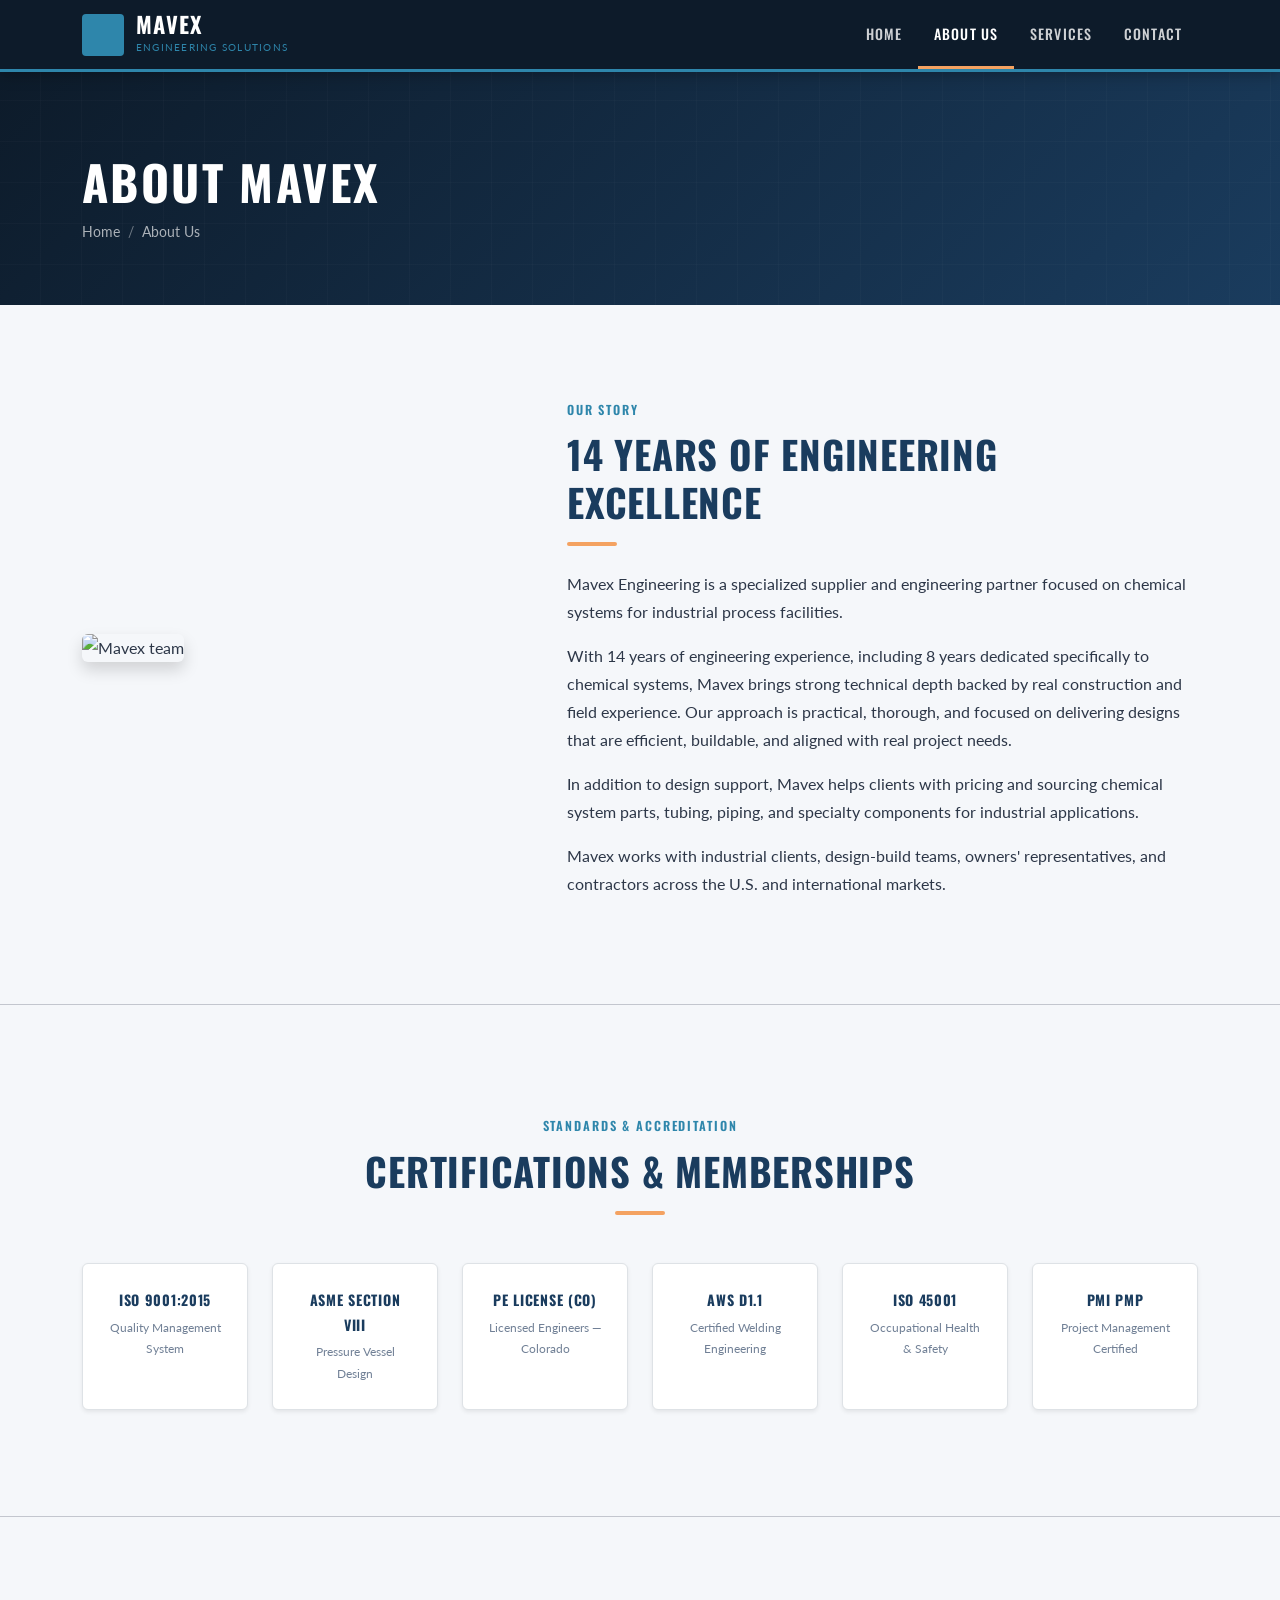
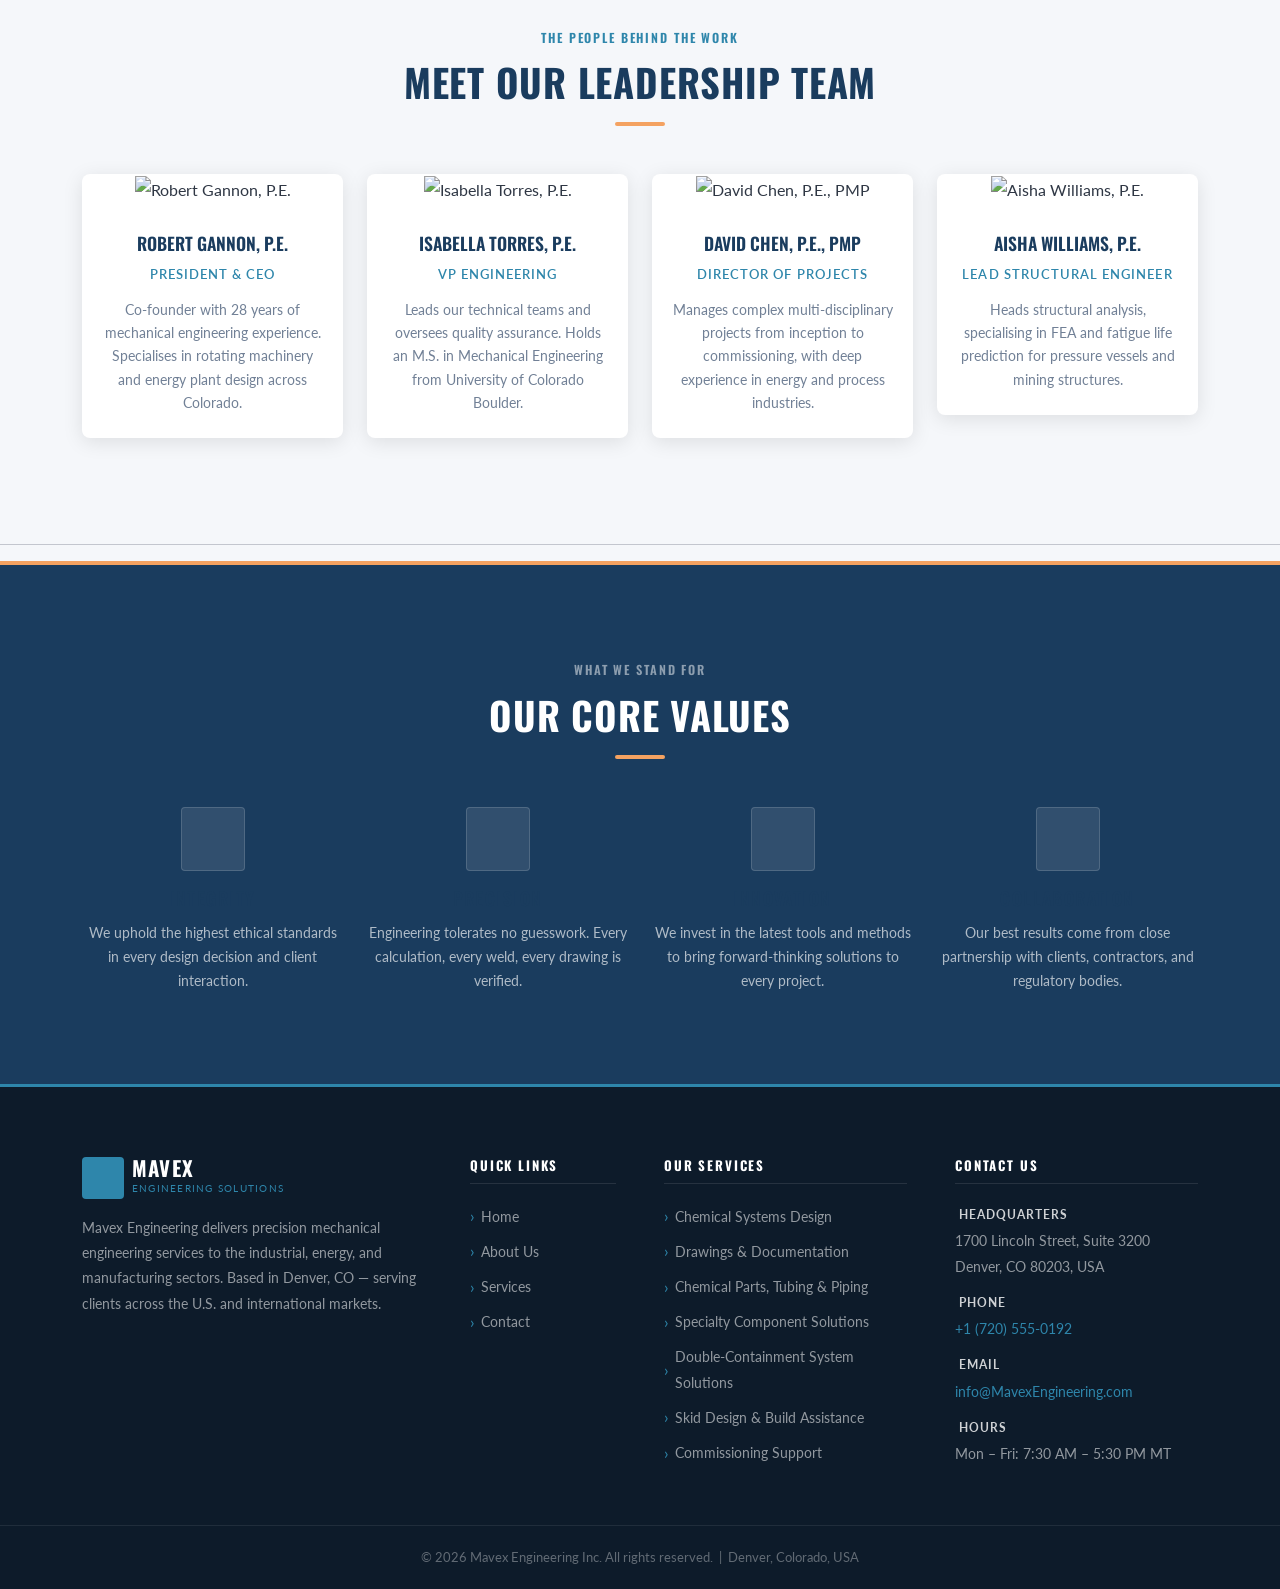
==== about/index.html @ d852a7dc "alainaoun" ====
<!DOCTYPE html>
<html lang="en">
<head>
    <meta charset="UTF-8">
    <meta name="viewport" content="width=device-width, initial-scale=1.0">
    <meta name="description" content="Mavex Engineering — Precision Mechanical Engineering Solutions for industrial, energy, and manufacturing sectors. Based in Denver, CO.">
    <title>About Us | Mavex Engineering</title>

    <!-- Bootstrap 5 CSS -->
    <link href="https://cdnjs.cloudflare.com/ajax/libs/bootstrap/5.3.8/css/bootstrap.min.css" rel="stylesheet">

    <!-- Bootstrap Icons -->
    <link rel="stylesheet" href="https://cdnjs.cloudflare.com/ajax/libs/bootstrap-icons/1.13.1/font/bootstrap-icons.min.css">

    <!-- Custom Styles -->
    <link rel="stylesheet" href="../assets/css/style.css">
</head>
<body>

<nav class="navbar navbar-expand-lg">
    <div class="container">

        <a class="navbar-brand" href="../index.html">
            <div class="brand-logo">
                <i class="bi bi-gear-wide-connected"></i>
            </div>
            <div>
                <span class="brand-name">Mavex</span>
                <span class="brand-tagline">Engineering Solutions</span>
            </div>
        </a>

        <button class="navbar-toggler" type="button"
                data-bs-toggle="collapse" data-bs-target="#mainNav"
                aria-controls="mainNav" aria-expanded="false" aria-label="Toggle navigation">
            <span class="navbar-toggler-icon"></span>
        </button>

        <div class="collapse navbar-collapse" id="mainNav">
            <ul class="navbar-nav ms-auto">
                <li class="nav-item">
                    <a class="nav-link " href="../index.html">Home</a>
                </li>
                <li class="nav-item">
                    <a class="nav-link active" href="index.html">About Us</a>
                </li>
                <li class="nav-item">
                    <a class="nav-link " href="../services/index.html">Services</a>
                </li>
                <!-- <li class="nav-item">
                    <a class="nav-link " href="../projects/">Projects</a>
                </li> -->
                <!-- <li class="nav-item">
                    <a class="nav-link " href="../careers/">Careers</a>
                </li> -->
                <li class="nav-item">
                    <a class="nav-link " href="../contact/index.html">Contact</a>
                </li>
            </ul>
        </div>

    </div>
</nav>

<div class="page-header">
    <div class="container">
        <h1>About Mavex</h1>
        <nav aria-label="breadcrumb" class="mt-2">
            <ol class="breadcrumb">
                <li class="breadcrumb-item"><a href="../index.html">Home</a></li>
                <li class="breadcrumb-item active">About Us</li>
            </ol>
        </nav>
    </div>
</div>

<!-- =============================================
     OUR STORY
     ============================================= -->
<section class="section-padding">
    <div class="container">
        <div class="row align-items-center g-5">
            <div class="col-lg-5">
                <img src="https://images.unsplash.com/photo-1541746972996-4e0b0f43e02a?w=600&q=70"
                     alt="Mavex team" class="img-fluid rounded shadow">
            </div>
            <div class="col-lg-7">
                <span class="section-label">Our Story</span>
                <h2 class="section-title">14 Years of Engineering Excellence</h2>
                <div class="divider"></div>
                <p>
                    Mavex Engineering is a specialized supplier and engineering partner focused on chemical systems for industrial process facilities.
                </p>
                <p>
                    With 14 years of engineering experience, including 8 years dedicated specifically to chemical systems, Mavex brings strong technical depth backed by real construction and field experience. Our approach is practical, thorough, and focused on delivering designs that are efficient, buildable, and aligned with real project needs.
                </p>
                <p>
                    In addition to design support, Mavex helps clients with pricing and sourcing chemical system parts, tubing, piping, and specialty components for industrial applications.
                </p>
                <p class="mb-0">
                    Mavex works with industrial clients, design-build teams, owners' representatives, and contractors across the U.S. and international markets.
                </p>
            </div>
        </div>
    </div>
</section>

<hr class="section-sep">

<!-- =============================================
     CERTIFICATIONS
     ============================================= -->
<section class="section-padding bg-light-custom">
    <div class="container">
        <div class="text-center mb-5">
            <span class="section-label">Standards &amp; Accreditation</span>
            <h2 class="section-title">Certifications &amp; Memberships</h2>
            <div class="divider center"></div>
        </div>
        <div class="row g-4 justify-content-center">
                        <div class="col-sm-6 col-md-4 col-lg-2">
                <div class="text-center p-4 bg-white rounded shadow-sm h-100 border">
                    <i class="bi bi-patch-check-fill fs-2 mb-3" style="color:var(--color-secondary)"></i>
                    <div style="font-family:var(--font-heading);font-size:0.88rem;font-weight:700;
                                text-transform:uppercase;letter-spacing:0.05em;color:var(--color-primary)">
                        ISO 9001:2015                    </div>
                    <div style="font-size:0.78rem;color:var(--color-text-light);margin-top:4px">Quality Management System</div>
                </div>
            </div>
                        <div class="col-sm-6 col-md-4 col-lg-2">
                <div class="text-center p-4 bg-white rounded shadow-sm h-100 border">
                    <i class="bi bi-shield-check fs-2 mb-3" style="color:var(--color-secondary)"></i>
                    <div style="font-family:var(--font-heading);font-size:0.88rem;font-weight:700;
                                text-transform:uppercase;letter-spacing:0.05em;color:var(--color-primary)">
                        ASME Section VIII                    </div>
                    <div style="font-size:0.78rem;color:var(--color-text-light);margin-top:4px">Pressure Vessel Design</div>
                </div>
            </div>
                        <div class="col-sm-6 col-md-4 col-lg-2">
                <div class="text-center p-4 bg-white rounded shadow-sm h-100 border">
                    <i class="bi bi-person-badge fs-2 mb-3" style="color:var(--color-secondary)"></i>
                    <div style="font-family:var(--font-heading);font-size:0.88rem;font-weight:700;
                                text-transform:uppercase;letter-spacing:0.05em;color:var(--color-primary)">
                        PE License (CO)                    </div>
                    <div style="font-size:0.78rem;color:var(--color-text-light);margin-top:4px">Licensed Engineers — Colorado</div>
                </div>
            </div>
                        <div class="col-sm-6 col-md-4 col-lg-2">
                <div class="text-center p-4 bg-white rounded shadow-sm h-100 border">
                    <i class="bi bi-fire fs-2 mb-3" style="color:var(--color-secondary)"></i>
                    <div style="font-family:var(--font-heading);font-size:0.88rem;font-weight:700;
                                text-transform:uppercase;letter-spacing:0.05em;color:var(--color-primary)">
                        AWS D1.1                    </div>
                    <div style="font-size:0.78rem;color:var(--color-text-light);margin-top:4px">Certified Welding Engineering</div>
                </div>
            </div>
                        <div class="col-sm-6 col-md-4 col-lg-2">
                <div class="text-center p-4 bg-white rounded shadow-sm h-100 border">
                    <i class="bi bi-heart-pulse fs-2 mb-3" style="color:var(--color-secondary)"></i>
                    <div style="font-family:var(--font-heading);font-size:0.88rem;font-weight:700;
                                text-transform:uppercase;letter-spacing:0.05em;color:var(--color-primary)">
                        ISO 45001                    </div>
                    <div style="font-size:0.78rem;color:var(--color-text-light);margin-top:4px">Occupational Health &amp; Safety</div>
                </div>
            </div>
                        <div class="col-sm-6 col-md-4 col-lg-2">
                <div class="text-center p-4 bg-white rounded shadow-sm h-100 border">
                    <i class="bi bi-kanban fs-2 mb-3" style="color:var(--color-secondary)"></i>
                    <div style="font-family:var(--font-heading);font-size:0.88rem;font-weight:700;
                                text-transform:uppercase;letter-spacing:0.05em;color:var(--color-primary)">
                        PMI PMP                    </div>
                    <div style="font-size:0.78rem;color:var(--color-text-light);margin-top:4px">Project Management Certified</div>
                </div>
            </div>
                    </div>
    </div>
</section>

<hr class="section-sep">

<!-- =============================================
     TEAM
     ============================================= -->
<section class="section-padding">
    <div class="container">
        <div class="text-center mb-5">
            <span class="section-label">The People Behind the Work</span>
            <h2 class="section-title">Meet Our Leadership Team</h2>
            <div class="divider center"></div>
        </div>
        <div class="row g-4">
                        <div class="col-sm-6 col-lg-3">
                <div class="team-card">
                    <img src="https://randomuser.me/api/portraits/men/32.jpg" alt="Robert Gannon, P.E." class="team-img">
                    <div class="team-body">
                        <div class="team-name">Robert Gannon, P.E.</div>
                        <div class="team-role">President &amp; CEO</div>
                        <p class="team-bio">Co-founder with 28 years of mechanical engineering experience. Specialises in rotating machinery and energy plant design across Colorado.</p>
                    </div>
                </div>
            </div>
                        <div class="col-sm-6 col-lg-3">
                <div class="team-card">
                    <img src="https://randomuser.me/api/portraits/women/45.jpg" alt="Isabella Torres, P.E." class="team-img">
                    <div class="team-body">
                        <div class="team-name">Isabella Torres, P.E.</div>
                        <div class="team-role">VP Engineering</div>
                        <p class="team-bio">Leads our technical teams and oversees quality assurance. Holds an M.S. in Mechanical Engineering from University of Colorado Boulder.</p>
                    </div>
                </div>
            </div>
                        <div class="col-sm-6 col-lg-3">
                <div class="team-card">
                    <img src="https://randomuser.me/api/portraits/men/54.jpg" alt="David Chen, P.E., PMP" class="team-img">
                    <div class="team-body">
                        <div class="team-name">David Chen, P.E., PMP</div>
                        <div class="team-role">Director of Projects</div>
                        <p class="team-bio">Manages complex multi-disciplinary projects from inception to commissioning, with deep experience in energy and process industries.</p>
                    </div>
                </div>
            </div>
                        <div class="col-sm-6 col-lg-3">
                <div class="team-card">
                    <img src="https://randomuser.me/api/portraits/women/62.jpg" alt="Aisha Williams, P.E." class="team-img">
                    <div class="team-body">
                        <div class="team-name">Aisha Williams, P.E.</div>
                        <div class="team-role">Lead Structural Engineer</div>
                        <p class="team-bio">Heads structural analysis, specialising in FEA and fatigue life prediction for pressure vessels and mining structures.</p>
                    </div>
                </div>
            </div>
                    </div>
    </div>
</section>

<hr class="section-sep">

<!-- =============================================
     VALUES
     ============================================= -->
<section class="section-padding" style="background:var(--color-primary);border-top:4px solid var(--color-accent)">
    <div class="container">
        <div class="text-center mb-5">
            <span class="section-label" style="color:rgba(255,255,255,0.5)">What We Stand For</span>
            <h2 class="section-title light">Our Core Values</h2>
            <div class="divider center"></div>
        </div>
        <div class="row g-4">
                        <div class="col-sm-6 col-lg-3 text-center" style="color:white">
                <div style="width:64px;height:64px;background:rgba(255,255,255,0.1);border-radius:var(--radius);
                            display:flex;align-items:center;justify-content:center;margin:0 auto 1rem;
                            border:1px solid rgba(255,255,255,0.15)">
                    <i class="bi bi-shield-check" style="font-size:1.6rem;color:var(--color-accent)"></i>
                </div>
                <h4 style="font-family:var(--font-heading);font-size:1.1rem;text-transform:uppercase;
                            letter-spacing:0.08em;margin-bottom:0.75rem">Integrity</h4>
                <p style="font-size:0.9rem;color:rgba(255,255,255,0.65);line-height:1.7;margin-bottom:0">We uphold the highest ethical standards in every design decision and client interaction.</p>
            </div>
                        <div class="col-sm-6 col-lg-3 text-center" style="color:white">
                <div style="width:64px;height:64px;background:rgba(255,255,255,0.1);border-radius:var(--radius);
                            display:flex;align-items:center;justify-content:center;margin:0 auto 1rem;
                            border:1px solid rgba(255,255,255,0.15)">
                    <i class="bi bi-rulers" style="font-size:1.6rem;color:var(--color-accent)"></i>
                </div>
                <h4 style="font-family:var(--font-heading);font-size:1.1rem;text-transform:uppercase;
                            letter-spacing:0.08em;margin-bottom:0.75rem">Precision</h4>
                <p style="font-size:0.9rem;color:rgba(255,255,255,0.65);line-height:1.7;margin-bottom:0">Engineering tolerates no guesswork. Every calculation, every weld, every drawing is verified.</p>
            </div>
                        <div class="col-sm-6 col-lg-3 text-center" style="color:white">
                <div style="width:64px;height:64px;background:rgba(255,255,255,0.1);border-radius:var(--radius);
                            display:flex;align-items:center;justify-content:center;margin:0 auto 1rem;
                            border:1px solid rgba(255,255,255,0.15)">
                    <i class="bi bi-lightbulb" style="font-size:1.6rem;color:var(--color-accent)"></i>
                </div>
                <h4 style="font-family:var(--font-heading);font-size:1.1rem;text-transform:uppercase;
                            letter-spacing:0.08em;margin-bottom:0.75rem">Innovation</h4>
                <p style="font-size:0.9rem;color:rgba(255,255,255,0.65);line-height:1.7;margin-bottom:0">We invest in the latest tools and methods to bring forward-thinking solutions to every project.</p>
            </div>
                        <div class="col-sm-6 col-lg-3 text-center" style="color:white">
                <div style="width:64px;height:64px;background:rgba(255,255,255,0.1);border-radius:var(--radius);
                            display:flex;align-items:center;justify-content:center;margin:0 auto 1rem;
                            border:1px solid rgba(255,255,255,0.15)">
                    <i class="bi bi-people-fill" style="font-size:1.6rem;color:var(--color-accent)"></i>
                </div>
                <h4 style="font-family:var(--font-heading);font-size:1.1rem;text-transform:uppercase;
                            letter-spacing:0.08em;margin-bottom:0.75rem">Collaboration</h4>
                <p style="font-size:0.9rem;color:rgba(255,255,255,0.65);line-height:1.7;margin-bottom:0">Our best results come from close partnership with clients, contractors, and regulatory bodies.</p>
            </div>
                    </div>
    </div>
</section>

<!-- =============================================
     CTA
     ============================================= -->
<!-- <section class="cta-section">
    <div class="container">
        <h2>Want to Join Our Team?</h2>
        <p>We're always looking for talented engineers to grow with us in Denver.</p>
        <a href="../careers/" class="btn-primary-custom" style="font-size:0.95rem;padding:16px 40px;">
            <i class="bi bi-briefcase-fill"></i> View Open Positions
        </a>
    </div>
</section> -->


<footer>
    <div class="container">
        <div class="row g-5">

            <!-- Brand -->
            <div class="col-lg-4">
                <div class="d-flex align-items-center gap-2 mb-2">
                    <div class="brand-logo"><i class="bi bi-gear-wide-connected"></i></div>
                    <div>
                        <div class="footer-brand-name">Mavex</div>
                        <div class="footer-tagline">Engineering Solutions</div>
                    </div>
                </div>
                <p class="footer-desc">
                    Mavex Engineering delivers precision mechanical engineering services
                    to the industrial, energy, and manufacturing sectors.
                    Based in Denver, CO — serving clients across the U.S. and international markets.
                </p>
                <div class="d-flex gap-3 mt-3">
                    <a href="index.html#" class="text-white-50" aria-label="LinkedIn"><i class="bi bi-linkedin fs-5"></i></a>
                    <a href="index.html#" class="text-white-50" aria-label="Twitter/X"><i class="bi bi-twitter-x fs-5"></i></a>
                    <a href="index.html#" class="text-white-50" aria-label="YouTube"><i class="bi bi-youtube fs-5"></i></a>
                </div>
            </div>

            <!-- Quick Links -->
            <div class="col-lg-2 col-sm-6">
                <h6 class="footer-heading">Quick Links</h6>
                <ul class="footer-links">
                    <li><a href="../index.html">Home</a></li>
                    <li><a href="index.html">About Us</a></li>
                    <li><a href="../services/index.html">Services</a></li>
                    <!-- <li><a href="../projects/">Projects</a></li> -->
                    <!-- <li><a href="../careers/">Careers</a></li> -->
                    <li><a href="../contact/index.html">Contact</a></li>
                </ul>
            </div>

            <!-- Services -->
            <div class="col-lg-3 col-sm-6">
                <h6 class="footer-heading">Our Services</h6>
                <ul class="footer-links">
                    <li><a href="../services/index.html#0">Chemical Systems Design</a></li>
                    <li><a href="../services/index.html#1">Drawings & Documentation</a></li>
                    <li><a href="../services/index.html#2">Chemical Parts, Tubing & Piping</a></li>
                    <li><a href="../services/index.html#3">Specialty Component Solutions</a></li>
                    <li><a href="../services/index.html#4">Double-Containment System Solutions</a></li>
                    <li><a href="../services/index.html#5">Skid Design & Build Assistance</a></li>
                    <li><a href="../services/index.html#6">Commissioning Support</a></li>
                </ul>
            </div>

            <!-- Contact -->
            <div class="col-lg-3">
                <h6 class="footer-heading">Contact Us</h6>
                <div class="footer-contact">
                    <strong><i class="bi bi-geo-alt me-1"></i>Headquarters</strong>
                    1700 Lincoln Street, Suite 3200<br>
                    Denver, CO 80203, USA
                    <strong><i class="bi bi-telephone me-1"></i>Phone</strong>
                    <a href="tel:+1 (720) 555-0192">+1 (720) 555-0192</a>
                    <strong><i class="bi bi-envelope me-1"></i>Email</strong>
                    <a href="mailto:info@MavexEngineering.com">info@MavexEngineering.com</a>
                    <strong><i class="bi bi-clock me-1"></i>Hours</strong>
                    Mon – Fri: 7:30 AM – 5:30 PM MT
                </div>
            </div>

        </div>
    </div>

    <div class="footer-bottom">
        <div class="container">
            &copy; 2026 Mavex Engineering Inc. All rights reserved.
            &nbsp;|&nbsp; Denver, Colorado, USA
        </div>
    </div>
</footer>

<script src="https://cdn.jsdelivr.net/npm/bootstrap@5.3.3/dist/js/bootstrap.bundle.min.js"></script>
</body>
</html>
---- assets/css/style.css ----
/* ============================================================
   Mavex ENGINEERING — MAIN STYLESHEET
   ============================================================ */

/* ============================================================
   GOOGLE FONTS IMPORT
   Uncomment ONE @import block + matching font variables below.
   ============================================================ */

/* OPTION A (Active): Oswald + Lato — Industrial & bold */
@import url('https://fonts.googleapis.com/css2?family=Oswald:wght@400;500;600;700&family=Lato:wght@300;400;700&display=swap');

 /*OPTION B: Rajdhani + Source Sans 3 — Technical & geometric*/
@import url('https://fonts.googleapis.com/css2?family=Rajdhani:wght@500;600;700&family=Source+Sans+3:wght@300;400;600&display=swap'); 

 /*OPTION C: Barlow Condensed + Barlow — Modern engineering*/
@import url('https://fonts.googleapis.com/css2?family=Barlow+Condensed:wght@500;600;700&family=Barlow:wght@300;400;500&display=swap'); 

 /*OPTION D: Exo 2 + Nunito Sans — Futuristic & clean*/
@import url('https://fonts.googleapis.com/css2?family=Exo+2:wght@400;600;700&family=Nunito+Sans:wght@300;400;600&display=swap'); 

 /*OPTION E: Bebas Neue + Open Sans — Impact headlines*/
@import url('https://fonts.googleapis.com/css2?family=Bebas+Neue&family=Open+Sans:wght@300;400;600&display=swap'); 


:root {

    /* ============================================================
       COLOR PALETTE — Uncomment ONE scheme at a time
       ============================================================ */

    /* SCHEME 1 (Active): Steel Blue & Charcoal — Professional industrial */
    --color-primary:      #1A3C5E;
    --color-secondary:    #2E86AB;
    --color-accent:       #F4A261;
    --color-dark:         #0D1B2A;
    --color-light:        #F5F7FA;
    --color-text:         #2D3748;
    --color-text-light:   #718096;
    --color-border:       #CBD5E0;
    --color-white:        #FFFFFF;

     /*SCHEME 2: Gunmetal & Orange — Bold mechanical*/
    /*--color-primary:      #2B2D42;
    --color-secondary:    #EF233C;
    --color-accent:       #F77F00;
    --color-dark:         #1A1A2E;
    --color-light:        #F8F9FA;
    --color-text:         #212529;
    --color-text-light:   #6C757D;
    --color-border:       #DEE2E6;
    --color-white:        #FFFFFF; */

     /*SCHEME 3: Forest Green & Silver — Sustainable engineering*/
    /*--color-primary:      #1B4332;
    --color-secondary:    #40916C;
    --color-accent:       #95D5B2;
    --color-dark:         #081C15;
    --color-light:        #F0F4F1;
    --color-text:         #1C2B22;
    --color-text-light:   #6B7F72;
    --color-border:       #C8DDD0;
    --color-white:        #FFFFFF; */

     /*SCHEME 4: Slate & Gold — Premium / luxury engineering*/
    /*--color-primary:      #2C3E50;
    --color-secondary:    #34495E;
    --color-accent:       #C9A84C;
    --color-dark:         #1A252F;
    --color-light:        #F9F8F6;
    --color-text:         #2C3E50;
    --color-text-light:   #7F8C8D;
    --color-border:       #D5D8DC;
    --color-white:        #FFFFFF; */

    /* SCHEME 5: Dark mode — Midnight industrial
    --color-primary:      #00B4D8;
    --color-secondary:    #0077B6;
    --color-accent:       #48CAE4;
    --color-dark:         #03045E;
    --color-light:        #0D1117;
    --color-text:         #E0E0E0;
    --color-text-light:   #A0AEC0;
    --color-border:       #2D3748;
    --color-white:        #FFFFFF; */

    /* ============================================================
       TYPOGRAPHY — Match to the @import chosen above
       ============================================================ */

    /* OPTION A (Active): Oswald + Lato */
    --font-heading: 'Oswald', sans-serif;
    --font-body:    'Lato', sans-serif;

     /*OPTION B: Rajdhani + Source Sans 3*/
    /*--font-heading: 'Rajdhani', sans-serif;*/
    /*--font-body:    'Source Sans 3', sans-serif; */

     /*OPTION C: Barlow Condensed + Barlow*/
    /*--font-heading: 'Barlow Condensed', sans-serif;*/
    /*--font-body:    'Barlow', sans-serif; */

     /*OPTION D: Exo 2 + Nunito Sans*/
    /*--font-heading: 'Exo 2', sans-serif;*/
    /*--font-body:    'Nunito Sans', sans-serif; */

     /*OPTION E: Bebas Neue + Open Sans*/
    /*--font-heading: 'Bebas Neue', sans-serif;*/
    /*--font-body:    'Open Sans', sans-serif; */

    /* Spacing & shape */
    --section-padding: 90px 0;
    --radius:          4px;
    --radius-lg:       8px;
    --shadow:          0 4px 20px rgba(0,0,0,0.10);
    --shadow-lg:       0 10px 40px rgba(0,0,0,0.15);
    --transition:      all 0.3s ease;
}

/* ============================================================
   RESET & BASE
   ============================================================ */
*, *::before, *::after { box-sizing: border-box; margin: 0; padding: 0; }

html { scroll-behavior: smooth; }

body {
    font-family: var(--font-body);
    font-size: 16px;
    line-height: 1.75;
    color: var(--color-text);
    background-color: var(--color-light);
}

h1, h2, h3, h4, h5, h6 {
    font-family: var(--font-heading);
    font-weight: 600;
    line-height: 1.25;
    color: var(--color-primary);
    letter-spacing: 0.02em;
}

a { color: var(--color-secondary); text-decoration: none; transition: var(--transition); }
a:hover { color: var(--color-primary); }

img { max-width: 100%; height: auto; }

p { margin-bottom: 1rem; }

/* ============================================================
   UTILITY CLASSES
   ============================================================ */
.section-padding  { padding: var(--section-padding); }
.bg-primary       { background-color: var(--color-primary) !important; }
.bg-dark-custom   { background-color: var(--color-dark) !important; }
.bg-light-custom  { background-color: var(--color-light) !important; }
.text-accent      { color: var(--color-accent) !important; }

.section-label {
    display: inline-block;
    font-family: var(--font-heading);
    font-size: 0.78rem;
    font-weight: 600;
    letter-spacing: 0.15em;
    text-transform: uppercase;
    color: var(--color-secondary);
    margin-bottom: 0.6rem;
}

.section-title {
    font-family: var(--font-heading);
    font-size: clamp(1.8rem, 3vw, 2.6rem);
    font-weight: 700;
    color: var(--color-primary);
    margin-bottom: 1rem;
    text-transform: uppercase;
}

.section-title.light { color: var(--color-white); }

.divider {
    width: 50px;
    height: 4px;
    background: var(--color-accent);
    margin: 0 0 1.5rem 0;
    border-radius: 2px;
}

.divider.center { margin: 0 auto 1.5rem; }

/* ============================================================
   NAVBAR
   ============================================================ */
.navbar {
    background-color: var(--color-dark) !important;
    padding: 0;
    border-bottom: 3px solid var(--color-secondary);
    position: sticky;
    top: 0;
    z-index: 1000;
    box-shadow: 0 2px 15px rgba(0,0,0,0.3);
}

.navbar-brand {
    display: flex;
    align-items: center;
    gap: 12px;
    padding: 12px 0;
    text-decoration: none;
}

/* Brand logo box — uses Bootstrap Icon inside */
.brand-logo {
    width: 42px;
    height: 42px;
    background: var(--color-secondary);
    border-radius: var(--radius);
    display: flex;
    align-items: center;
    justify-content: center;
    flex-shrink: 0;
    color: white;
    font-size: 1.3rem;
}

.brand-name {
    font-family: var(--font-heading);
    font-size: 1.4rem;
    font-weight: 700;
    color: var(--color-white) !important;
    letter-spacing: 0.06em;
    text-transform: uppercase;
    line-height: 1;
    display: block;
}

.brand-tagline {
    font-size: 0.65rem;
    color: var(--color-secondary);
    letter-spacing: 0.12em;
    text-transform: uppercase;
    display: block;
    margin-top: 2px;
}

.navbar-nav .nav-link {
    font-family: var(--font-heading);
    font-size: 0.88rem;
    font-weight: 500;
    letter-spacing: 0.08em;
    text-transform: uppercase;
    color: rgba(255,255,255,0.8) !important;
    padding: 1.4rem 1rem !important;
    transition: var(--transition);
    position: relative;
}

.navbar-nav .nav-link::after {
    content: '';
    position: absolute;
    bottom: 0;
    left: 50%;
    transform: translateX(-50%);
    width: 0;
    height: 3px;
    background: var(--color-accent);
    transition: var(--transition);
}

.navbar-nav .nav-link:hover,
.navbar-nav .nav-link.active { color: var(--color-white) !important; }

.navbar-nav .nav-link:hover::after,
.navbar-nav .nav-link.active::after { width: 100%; }

.navbar-toggler { border-color: rgba(255,255,255,0.3); }

.navbar-toggler-icon {
    background-image: url("data:image/svg+xml,%3csvg xmlns='http://www.w3.org/2000/svg' viewBox='0 0 30 30'%3e%3cpath stroke='rgba%28255,255,255,0.8%29' stroke-linecap='round' stroke-miterlimit='10' stroke-width='2' d='M4 7h22M4 15h22M4 23h22'/%3e%3c/svg%3e");
}

/* ============================================================
   HERO
   ============================================================ */
.hero {
    background: linear-gradient(135deg, var(--color-dark) 0%, var(--color-primary) 100%);
    min-height: 88vh;
    display: flex;
    align-items: center;
    position: relative;
    overflow: hidden;
}

/* Subtle grid overlay */
.hero::before {
    content: '';
    position: absolute;
    inset: 0;
    background-image:
        repeating-linear-gradient(0deg,  transparent, transparent 60px, rgba(255,255,255,0.02) 60px, rgba(255,255,255,0.02) 61px),
        repeating-linear-gradient(90deg, transparent, transparent 60px, rgba(255,255,255,0.02) 60px, rgba(255,255,255,0.02) 61px);
}

.hero-content { position: relative; z-index: 2; }

.hero-eyebrow {
    display: inline-block;
    background: var(--color-accent);
    color: var(--color-dark);
    font-family: var(--font-heading);
    font-size: 0.75rem;
    font-weight: 700;
    letter-spacing: 0.2em;
    text-transform: uppercase;
    padding: 6px 16px;
    border-radius: var(--radius);
    margin-bottom: 1.5rem;
}

.hero h1 {
    font-family: var(--font-heading);
    font-size: clamp(2.4rem, 5vw, 4.5rem);
    font-weight: 700;
    color: var(--color-white);
    line-height: 1.1;
    text-transform: uppercase;
    letter-spacing: 0.03em;
    margin-bottom: 1.5rem;
}

.hero h1 span { color: var(--color-accent); }

.hero p.lead {
    font-size: 1.1rem;
    color: rgba(255,255,255,0.75);
    max-width: 520px;
    margin-bottom: 2.5rem;
    font-weight: 300;
}

.hero-image-wrapper { position: relative; z-index: 2; }

.hero-image-wrapper img {
    border-radius: var(--radius-lg);
    box-shadow: var(--shadow-lg);
    filter: brightness(0.85) saturate(0.8);
}

.hero-badge {
    position: absolute;
    bottom: -20px;
    left: -20px;
    background: var(--color-accent);
    color: var(--color-dark);
    font-family: var(--font-heading);
    font-size: 0.8rem;
    font-weight: 700;
    letter-spacing: 0.1em;
    text-transform: uppercase;
    padding: 14px 20px;
    border-radius: var(--radius);
    box-shadow: var(--shadow);
    text-align: center;
    line-height: 1.3;
}

.hero-badge strong { display: block; font-size: 2rem; line-height: 1; }

/* ============================================================
   PAGE HEADER (inner pages)
   ============================================================ */
.page-header {
    background: linear-gradient(135deg, var(--color-dark) 0%, var(--color-primary) 100%);
    padding: 80px 0 60px;
    position: relative;
    overflow: hidden;
}

.page-header::before {
    content: '';
    position: absolute;
    inset: 0;
    background-image:
        repeating-linear-gradient(0deg,  transparent, transparent 40px, rgba(255,255,255,0.02) 40px, rgba(255,255,255,0.02) 41px),
        repeating-linear-gradient(90deg, transparent, transparent 40px, rgba(255,255,255,0.02) 40px, rgba(255,255,255,0.02) 41px);
}

.page-header h1 {
    font-family: var(--font-heading);
    font-size: clamp(1.8rem, 4vw, 3rem);
    font-weight: 700;
    color: var(--color-white);
    text-transform: uppercase;
    letter-spacing: 0.05em;
    position: relative;
    z-index: 1;
}

.page-header .breadcrumb {
    background: none;
    padding: 0;
    position: relative;
    z-index: 1;
    margin-bottom: 0;
}

.page-header .breadcrumb-item,
.page-header .breadcrumb-item a,
.page-header .breadcrumb-item.active { color: rgba(255,255,255,0.65); font-size: 0.88rem; }

.page-header .breadcrumb-item a:hover { color: var(--color-accent); }

.page-header .breadcrumb-item + .breadcrumb-item::before { color: rgba(255,255,255,0.4); }

/* ============================================================
   BUTTONS
   ============================================================ */
.btn-primary-custom {
    background-color: var(--color-accent);
    color: var(--color-dark);
    font-family: var(--font-heading);
    font-size: 0.85rem;
    font-weight: 700;
    letter-spacing: 0.12em;
    text-transform: uppercase;
    padding: 14px 32px;
    border: 2px solid var(--color-accent);
    border-radius: var(--radius);
    transition: var(--transition);
    display: inline-flex;
    align-items: center;
    gap: 8px;
    cursor: pointer;
    text-decoration: none;
}

.btn-primary-custom:hover {
    background-color: transparent;
    color: var(--color-accent);
}

.btn-outline-custom {
    background-color: transparent;
    color: var(--color-white);
    font-family: var(--font-heading);
    font-size: 0.85rem;
    font-weight: 700;
    letter-spacing: 0.12em;
    text-transform: uppercase;
    padding: 14px 32px;
    border: 2px solid rgba(255,255,255,0.5);
    border-radius: var(--radius);
    transition: var(--transition);
    display: inline-flex;
    align-items: center;
    gap: 8px;
    cursor: pointer;
    text-decoration: none;
}

.btn-outline-custom:hover {
    border-color: var(--color-white);
    color: var(--color-white);
    background-color: rgba(255,255,255,0.1);
}

.btn-secondary-custom {
    background-color: var(--color-secondary);
    color: var(--color-white);
    font-family: var(--font-heading);
    font-size: 0.85rem;
    font-weight: 700;
    letter-spacing: 0.12em;
    text-transform: uppercase;
    padding: 14px 32px;
    border: 2px solid var(--color-secondary);
    border-radius: var(--radius);
    transition: var(--transition);
    display: inline-flex;
    align-items: center;
    gap: 8px;
    cursor: pointer;
    text-decoration: none;
}

.btn-secondary-custom:hover {
    background-color: transparent;
    color: var(--color-secondary);
}

/* ============================================================
   STATS BAR
   ============================================================ */
.stats-bar { background: var(--color-secondary); padding: 32px 0; }

.stat-item { text-align: center; }

.stat-number {
    font-family: var(--font-heading);
    font-size: 2.4rem;
    font-weight: 700;
    color: var(--color-white);
    line-height: 1;
    display: block;
}

.stat-label {
    font-size: 0.82rem;
    color: rgba(255,255,255,0.75);
    letter-spacing: 0.08em;
    text-transform: uppercase;
    margin-top: 4px;
    display: block;
}

/* ============================================================
   ICON BOX (replaces SVG icon wrappers)
   ============================================================ */
.icon-box {
    width: 60px;
    height: 60px;
    background: linear-gradient(135deg, var(--color-primary), var(--color-secondary));
    border-radius: var(--radius);
    display: flex;
    align-items: center;
    justify-content: center;
    flex-shrink: 0;
    color: white;
    font-size: 1.5rem;
}

.icon-box.sm {
    width: 48px;
    height: 48px;
    font-size: 1.2rem;
}

.icon-box.lg {
    width: 80px;
    height: 80px;
    font-size: 2rem;
}

/* ============================================================
   SERVICE CARDS
   ============================================================ */
.service-card {
    background: var(--color-white);
    border-radius: var(--radius-lg);
    padding: 36px 28px;
    height: 100%;
    border: 1px solid var(--color-border);
    border-top: 4px solid transparent;
    transition: var(--transition);
    box-shadow: 0 2px 10px rgba(0,0,0,0.05);
}

.service-card:hover {
    border-top-color: var(--color-accent);
    transform: translateY(-6px);
    box-shadow: var(--shadow-lg);
}

.service-card h3 {
    font-family: var(--font-heading);
    font-size: 1.15rem;
    font-weight: 600;
    text-transform: uppercase;
    color: var(--color-primary);
    margin-bottom: 0.75rem;
    margin-top: 1.4rem;
}

.service-card p {
    color: var(--color-text-light);
    font-size: 0.93rem;
    line-height: 1.7;
    margin-bottom: 0;
}

/* ============================================================
   PROJECT CARDS
   ============================================================ */
.project-card {
    background: var(--color-white);
    border-radius: var(--radius-lg);
    overflow: hidden;
    box-shadow: var(--shadow);
    transition: var(--transition);
    height: 100%;
}

.project-card:hover { transform: translateY(-6px); box-shadow: var(--shadow-lg); }

.project-img-wrapper {
    position: relative;
    overflow: hidden;
    height: 220px;
}

.project-img-wrapper img {
    width: 100%;
    height: 100%;
    object-fit: cover;
    transition: transform 0.5s ease;
    filter: saturate(0.7);
}

.project-card:hover .project-img-wrapper img { transform: scale(1.06); }

.project-tag {
    position: absolute;
    top: 14px;
    left: 14px;
    background: var(--color-accent);
    color: var(--color-dark);
    font-family: var(--font-heading);
    font-size: 0.7rem;
    font-weight: 700;
    letter-spacing: 0.1em;
    text-transform: uppercase;
    padding: 4px 10px;
    border-radius: 2px;
}

.project-body { padding: 24px; }

.project-body h3 {
    font-family: var(--font-heading);
    font-size: 1.05rem;
    font-weight: 600;
    text-transform: uppercase;
    color: var(--color-primary);
    margin-bottom: 0.5rem;
}

.project-body p {
    color: var(--color-text-light);
    font-size: 0.9rem;
    margin-bottom: 1rem;
}

.project-meta {
    display: flex;
    gap: 16px;
    font-size: 0.8rem;
    color: var(--color-text-light);
    border-top: 1px solid var(--color-border);
    padding-top: 12px;
}

/* ============================================================
   TEAM CARDS
   ============================================================ */
.team-card {
    background: var(--color-white);
    border-radius: var(--radius-lg);
    overflow: hidden;
    box-shadow: var(--shadow);
    transition: var(--transition);
    text-align: center;
}

.team-card:hover { transform: translateY(-6px); box-shadow: var(--shadow-lg); }

.team-img {
    width: 100%;
    height: 260px;
    object-fit: cover;
    object-position: top;
    filter: grayscale(20%);
    transition: var(--transition);
}

.team-card:hover .team-img { filter: grayscale(0%); }

.team-body { padding: 24px 20px; }

.team-name {
    font-family: var(--font-heading);
    font-size: 1.1rem;
    font-weight: 600;
    text-transform: uppercase;
    color: var(--color-primary);
    margin-bottom: 4px;
}

.team-role {
    font-size: 0.82rem;
    color: var(--color-secondary);
    letter-spacing: 0.08em;
    text-transform: uppercase;
    font-weight: 600;
    margin-bottom: 0.75rem;
}

.team-bio {
    font-size: 0.88rem;
    color: var(--color-text-light);
    line-height: 1.65;
    margin-bottom: 0;
}

/* ============================================================
   TESTIMONIALS
   ============================================================ */
.testimonial-section {
    background: var(--color-primary);
    padding: var(--section-padding);
    position: relative;
    overflow: hidden;
}

.testimonial-card {
    background: rgba(255,255,255,0.07);
    border: 1px solid rgba(255,255,255,0.12);
    border-radius: var(--radius-lg);
    padding: 36px 32px;
    height: 100%;
}

.testimonial-stars { color: var(--color-accent); font-size: 1rem; margin-bottom: 1rem; }

.testimonial-text {
    font-size: 1rem;
    color: rgba(255,255,255,0.85);
    line-height: 1.8;
    font-style: italic;
    margin-bottom: 1.5rem;
}

.testimonial-author-name {
    font-family: var(--font-heading);
    font-size: 0.95rem;
    font-weight: 600;
    text-transform: uppercase;
    color: var(--color-white);
    margin-bottom: 2px;
}

.testimonial-author-company {
    font-size: 0.8rem;
    color: var(--color-secondary);
    letter-spacing: 0.08em;
    text-transform: uppercase;
}

/* ============================================================
   CTA SECTION
   ============================================================ */
.cta-section {
    background: linear-gradient(135deg, var(--color-secondary) 0%, var(--color-primary) 100%);
    padding: 80px 0;
    text-align: center;
}

.cta-section h2 {
    font-family: var(--font-heading);
    font-size: clamp(1.8rem, 3vw, 2.8rem);
    font-weight: 700;
    color: var(--color-white);
    text-transform: uppercase;
    margin-bottom: 1rem;
}

.cta-section p {
    color: rgba(255,255,255,0.8);
    font-size: 1.05rem;
    max-width: 560px;
    margin: 0 auto 2rem;
}

/* ============================================================
   VALUE / FEATURE ITEMS
   ============================================================ */
.value-item {
    display: flex;
    gap: 20px;
    margin-bottom: 2.5rem;
}

.value-content h4 {
    font-family: var(--font-heading);
    font-size: 1rem;
    font-weight: 600;
    text-transform: uppercase;
    color: var(--color-primary);
    margin-bottom: 0.4rem;
}

.value-content p {
    font-size: 0.93rem;
    color: var(--color-text-light);
    margin-bottom: 0;
}

/* ============================================================
   CONTACT FORM
   ============================================================ */
.contact-form-wrapper {
    background: var(--color-white);
    border-radius: var(--radius-lg);
    padding: 48px 44px;
    box-shadow: var(--shadow-lg);
}

.form-label {
    font-family: var(--font-heading);
    font-size: 0.8rem;
    font-weight: 600;
    letter-spacing: 0.1em;
    text-transform: uppercase;
    color: var(--color-primary);
    margin-bottom: 6px;
}

.form-control {
    border: 1.5px solid var(--color-border);
    border-radius: var(--radius);
    padding: 12px 16px;
    font-family: var(--font-body);
    font-size: 0.95rem;
    color: var(--color-text);
    transition: var(--transition);
    background: var(--color-light);
}

.form-control:focus {
    border-color: var(--color-secondary);
    box-shadow: 0 0 0 3px rgba(46,134,171,0.15);
    background: var(--color-white);
}

.form-select {
    border: 1.5px solid var(--color-border);
    border-radius: var(--radius);
    padding: 12px 16px;
    font-family: var(--font-body);
    font-size: 0.95rem;
    color: var(--color-text);
    background: var(--color-light);
}

.form-select:focus {
    border-color: var(--color-secondary);
    box-shadow: 0 0 0 3px rgba(46,134,171,0.15);
}

.contact-info-item {
    display: flex;
    gap: 16px;
    margin-bottom: 2rem;
    align-items: flex-start;
}

.contact-detail h5 {
    font-family: var(--font-heading);
    font-size: 0.85rem;
    font-weight: 600;
    text-transform: uppercase;
    letter-spacing: 0.08em;
    color: var(--color-primary);
    margin-bottom: 4px;
}

.contact-detail p {
    font-size: 0.93rem;
    color: var(--color-text-light);
    margin-bottom: 0;
}

/* ============================================================
   ALERT MESSAGES
   ============================================================ */
.alert-success-custom {
    background: #D4EDDA;
    border: 1px solid #C3E6CB;
    border-left: 4px solid #28A745;
    color: #155724;
    padding: 16px 20px;
    border-radius: var(--radius);
    font-size: 0.95rem;
    margin-bottom: 1.5rem;
}

.alert-error-custom {
    background: #F8D7DA;
    border: 1px solid #F5C6CB;
    border-left: 4px solid #DC3545;
    color: #721C24;
    padding: 16px 20px;
    border-radius: var(--radius);
    font-size: 0.95rem;
    margin-bottom: 1.5rem;
}

/* ============================================================
   CAREERS / JOB CARDS
   ============================================================ */
.job-card {
    background: var(--color-white);
    border-radius: var(--radius-lg);
    padding: 28px 32px;
    border: 1px solid var(--color-border);
    border-left: 4px solid var(--color-secondary);
    margin-bottom: 20px;
    transition: var(--transition);
    box-shadow: 0 2px 8px rgba(0,0,0,0.05);
}

.job-card:hover {
    border-left-color: var(--color-accent);
    transform: translateX(4px);
    box-shadow: var(--shadow);
}

.job-title {
    font-family: var(--font-heading);
    font-size: 1.1rem;
    font-weight: 600;
    text-transform: uppercase;
    color: var(--color-primary);
    margin-bottom: 6px;
}

.job-meta { display: flex; flex-wrap: wrap; gap: 10px; margin-bottom: 12px; }

.job-badge {
    font-size: 0.75rem;
    font-family: var(--font-heading);
    font-weight: 600;
    letter-spacing: 0.08em;
    text-transform: uppercase;
    padding: 3px 10px;
    border-radius: 2px;
}

.badge-type { background: #EBF8FF; color: var(--color-secondary); }
.badge-dept { background: #FFF3E0; color: #E65100; }
.badge-loc  { background: #F0FFF4; color: #276749; }

.job-desc {
    font-size: 0.92rem;
    color: var(--color-text-light);
    margin-bottom: 0;
    line-height: 1.7;
}

/* ============================================================
   FOOTER
   ============================================================ */
footer {
    background-color: var(--color-dark);
    color: rgba(255,255,255,0.7);
    padding: 70px 0 0;
    border-top: 3px solid var(--color-secondary);
}

.footer-brand-name {
    font-family: var(--font-heading);
    font-size: 1.3rem;
    font-weight: 700;
    color: var(--color-white);
    letter-spacing: 0.06em;
    text-transform: uppercase;
    line-height: 1;
}

.footer-tagline {
    font-size: 0.65rem;
    color: var(--color-secondary);
    letter-spacing: 0.12em;
    text-transform: uppercase;
}

.footer-desc {
    font-size: 0.9rem;
    line-height: 1.75;
    color: rgba(255,255,255,0.55);
    margin-top: 1rem;
}

.footer-heading {
    font-family: var(--font-heading);
    font-size: 0.82rem;
    font-weight: 700;
    letter-spacing: 0.14em;
    text-transform: uppercase;
    color: var(--color-white);
    margin-bottom: 1.2rem;
    padding-bottom: 10px;
    border-bottom: 1px solid rgba(255,255,255,0.1);
}

.footer-links { list-style: none; padding: 0; margin: 0; }

.footer-links li { margin-bottom: 10px; }

.footer-links a {
    color: rgba(255,255,255,0.55);
    font-size: 0.9rem;
    transition: var(--transition);
    display: flex;
    align-items: center;
    gap: 6px;
}

.footer-links a::before {
    content: '›';
    color: var(--color-secondary);
    font-size: 1rem;
    line-height: 1;
}

.footer-links a:hover { color: var(--color-accent); padding-left: 4px; }

.footer-contact {
    font-size: 0.9rem;
    color: rgba(255,255,255,0.55);
    line-height: 1.8;
}

.footer-contact strong {
    color: rgba(255,255,255,0.8);
    display: block;
    font-size: 0.78rem;
    text-transform: uppercase;
    letter-spacing: 0.08em;
    margin-top: 12px;
    margin-bottom: 2px;
}

.footer-bottom {
    margin-top: 50px;
    padding: 20px 0;
    border-top: 1px solid rgba(255,255,255,0.08);
    text-align: center;
    font-size: 0.82rem;
    color: rgba(255,255,255,0.35);
}

/* ============================================================
   RESPONSIVE
   ============================================================ */
@media (max-width: 992px) {
    .hero { min-height: auto; padding: 80px 0; }
    .hero-image-wrapper { margin-top: 3rem; }
    .hero-badge { bottom: 10px; left: 10px; }
    .contact-form-wrapper { padding: 32px 24px; }
}

@media (max-width: 576px) {
    :root { --section-padding: 60px 0; }
    .contact-form-wrapper { padding: 24px 18px; }
}
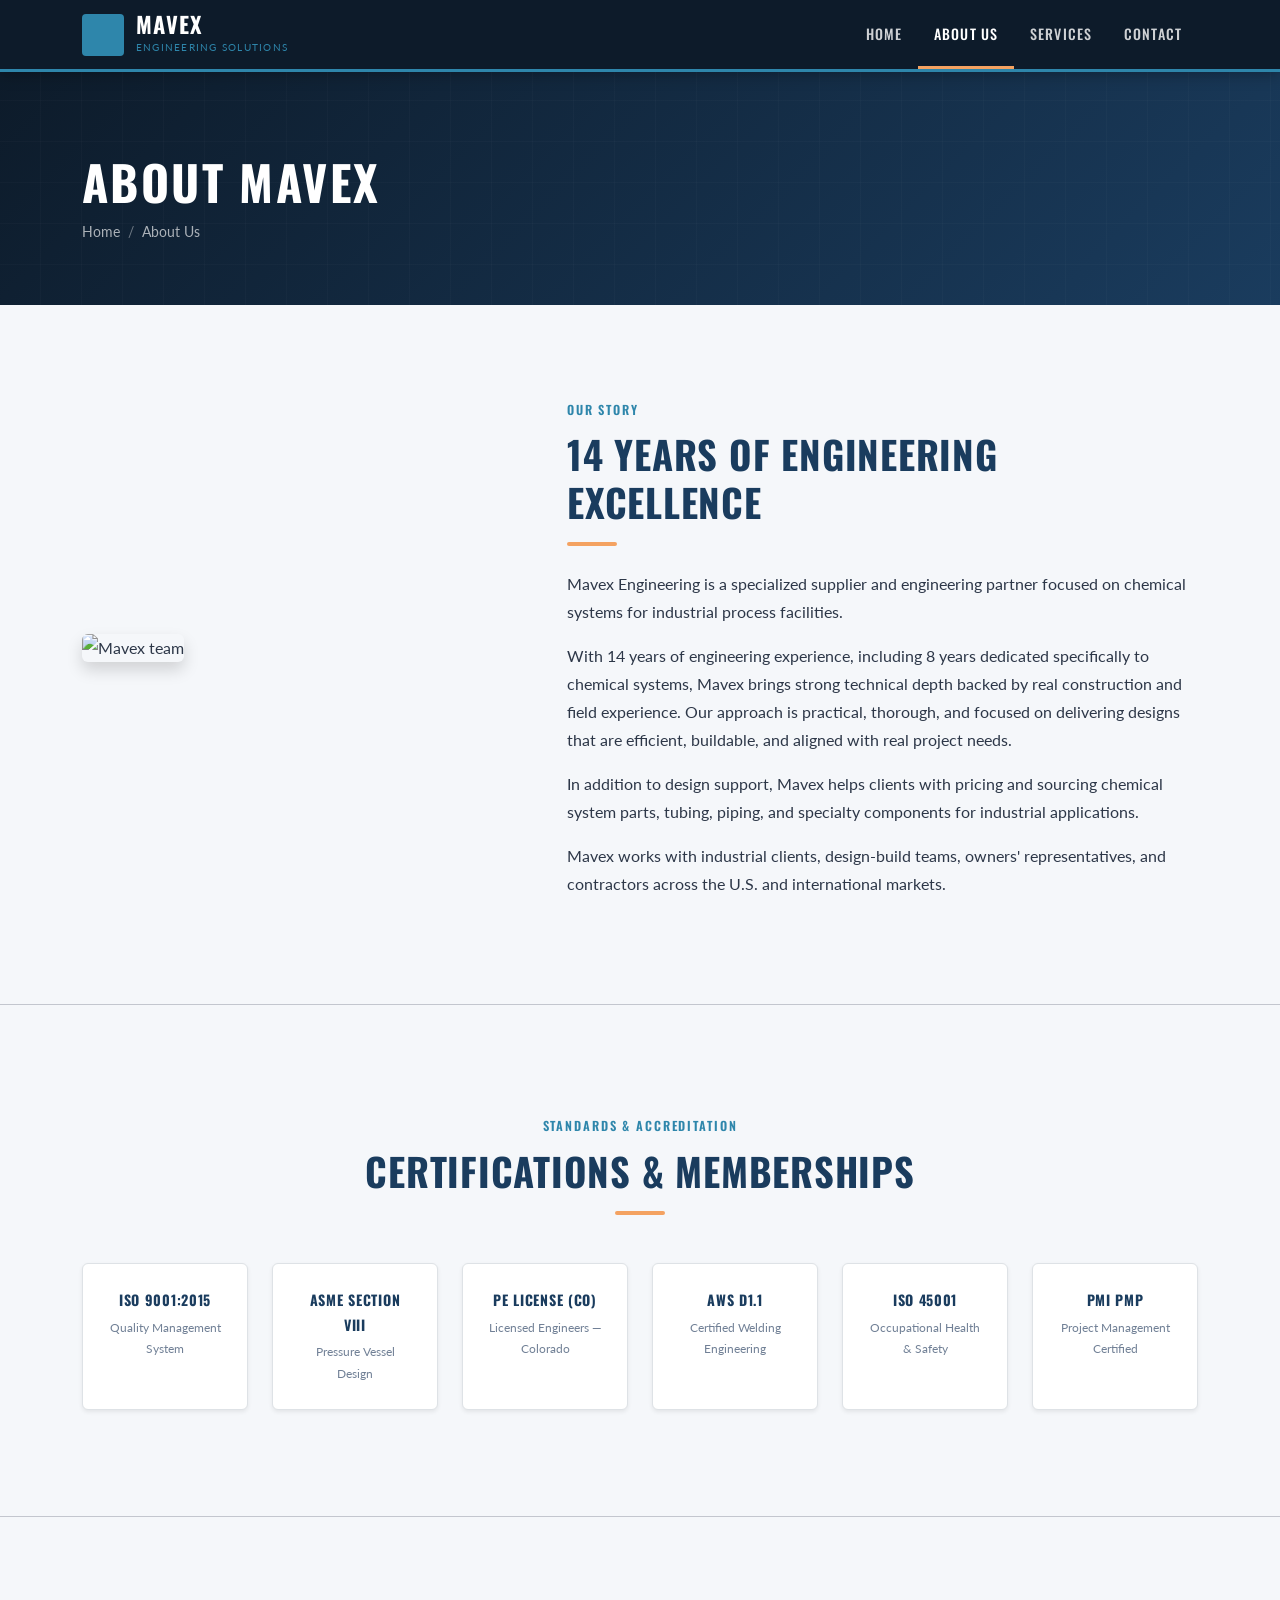
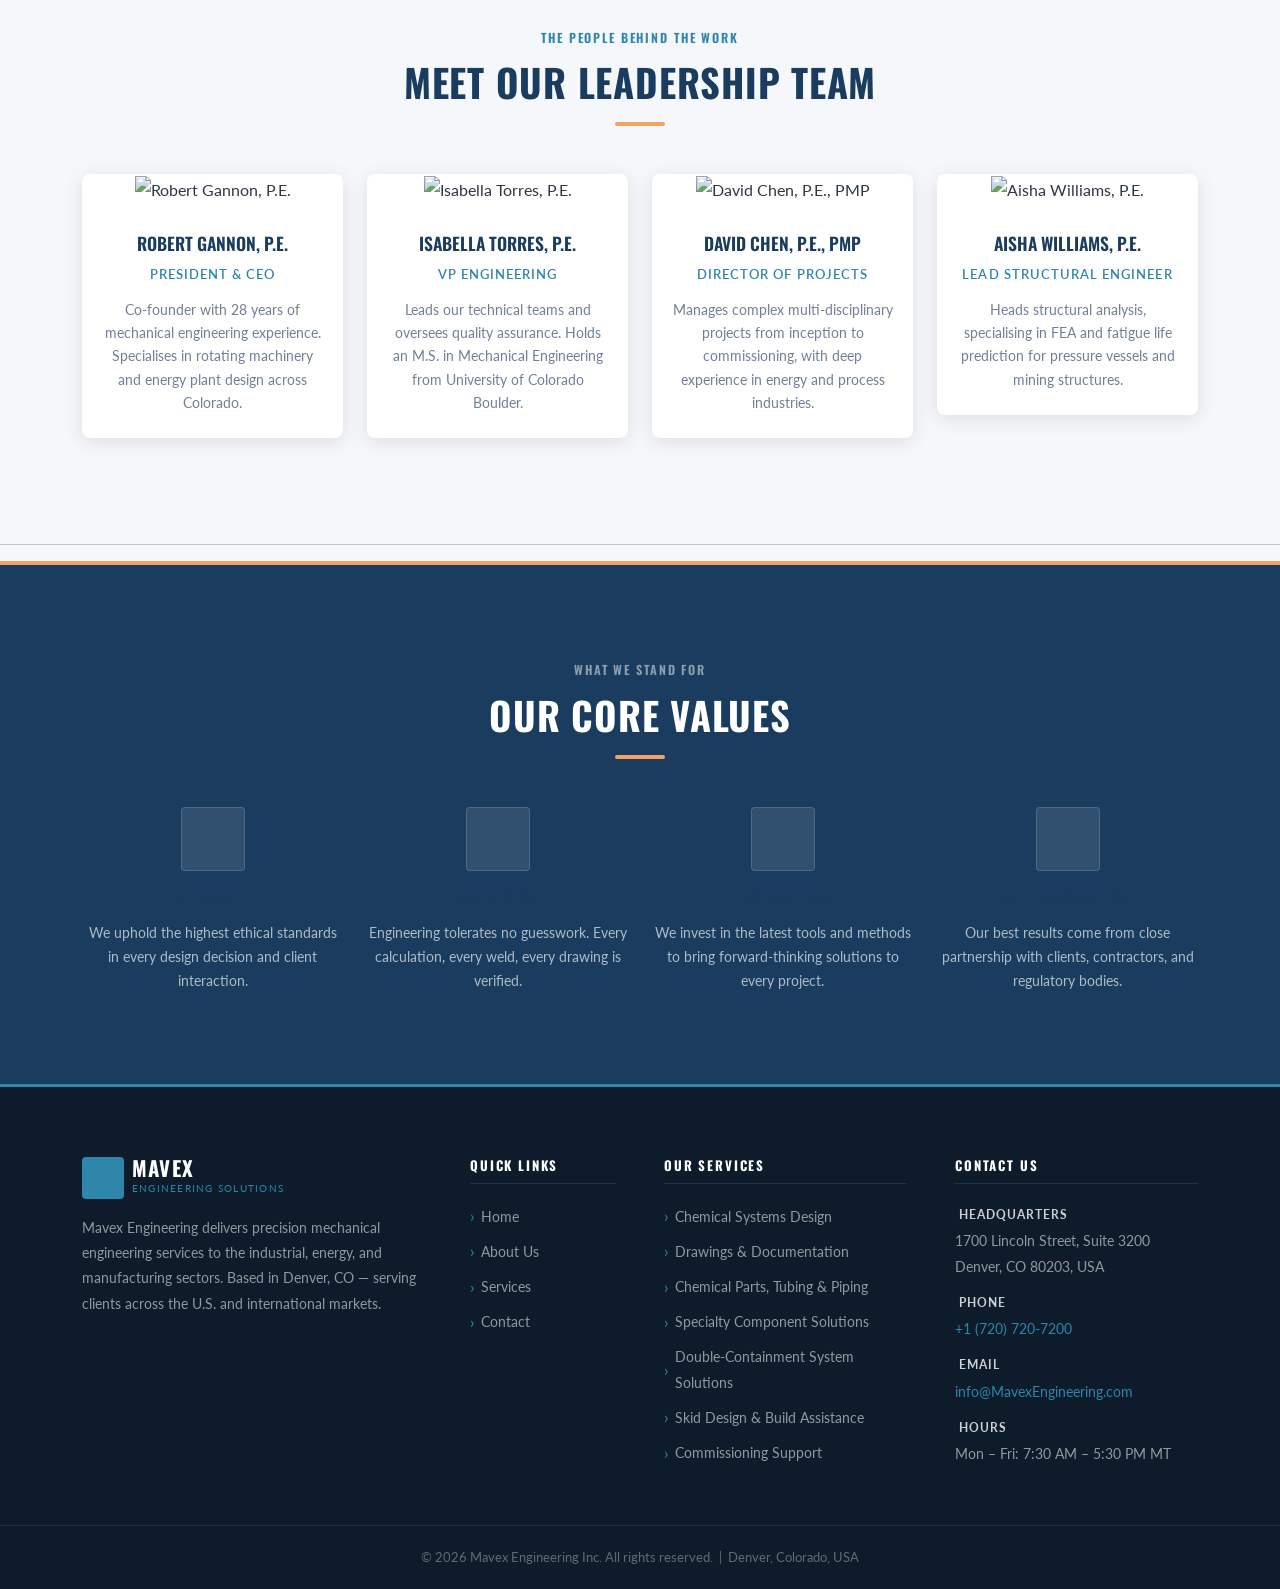
==== commit add5e09c: "Revised" ====
--- a/about/index.html
+++ b/about/index.html
@@ -364,7 +364,7 @@
                     1700 Lincoln Street, Suite 3200<br>
                     Denver, CO 80203, USA
                     <strong><i class="bi bi-telephone me-1"></i>Phone</strong>
-                    <a href="tel:+1 (720) 555-0192">+1 (720) 555-0192</a>
+                    <a href="tel:+1 (720) 720-7200">+1 (720) 720-7200</a>
                     <strong><i class="bi bi-envelope me-1"></i>Email</strong>
                     <a href="mailto:info@MavexEngineering.com">info@MavexEngineering.com</a>
                     <strong><i class="bi bi-clock me-1"></i>Hours</strong>
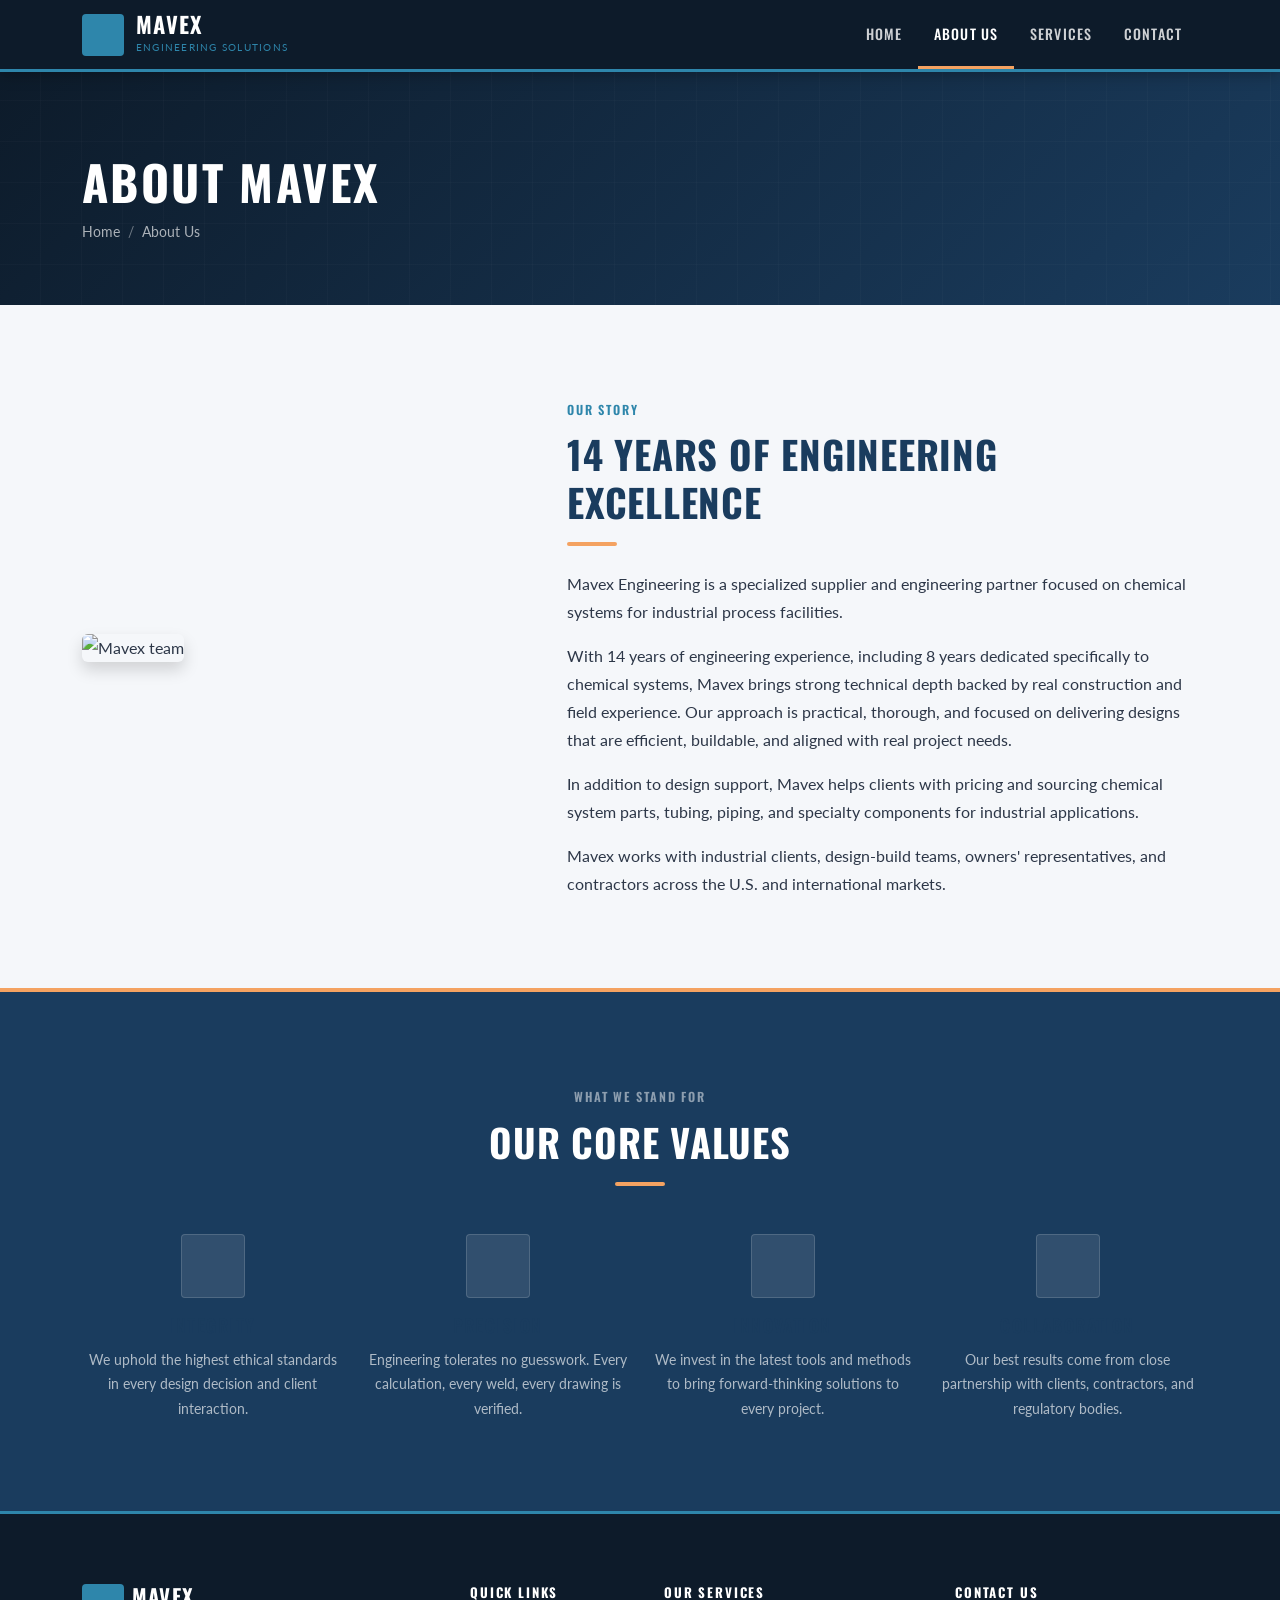
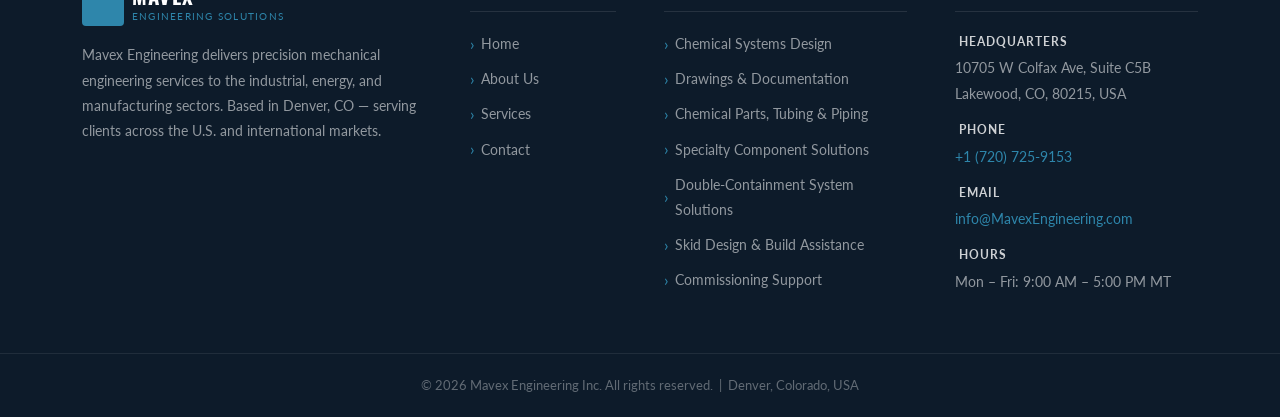
==== commit 31fbb304: "Temporary Commit at 4/15/2026, 9:56:41 PM" ====
--- a/about/index.html
+++ b/about/index.html
@@ -105,135 +105,6 @@
     </div>
 </section>
 
-<hr class="section-sep">
-
-<!-- =============================================
-     CERTIFICATIONS
-     ============================================= -->
-<section class="section-padding bg-light-custom">
-    <div class="container">
-        <div class="text-center mb-5">
-            <span class="section-label">Standards &amp; Accreditation</span>
-            <h2 class="section-title">Certifications &amp; Memberships</h2>
-            <div class="divider center"></div>
-        </div>
-        <div class="row g-4 justify-content-center">
-                        <div class="col-sm-6 col-md-4 col-lg-2">
-                <div class="text-center p-4 bg-white rounded shadow-sm h-100 border">
-                    <i class="bi bi-patch-check-fill fs-2 mb-3" style="color:var(--color-secondary)"></i>
-                    <div style="font-family:var(--font-heading);font-size:0.88rem;font-weight:700;
-                                text-transform:uppercase;letter-spacing:0.05em;color:var(--color-primary)">
-                        ISO 9001:2015                    </div>
-                    <div style="font-size:0.78rem;color:var(--color-text-light);margin-top:4px">Quality Management System</div>
-                </div>
-            </div>
-                        <div class="col-sm-6 col-md-4 col-lg-2">
-                <div class="text-center p-4 bg-white rounded shadow-sm h-100 border">
-                    <i class="bi bi-shield-check fs-2 mb-3" style="color:var(--color-secondary)"></i>
-                    <div style="font-family:var(--font-heading);font-size:0.88rem;font-weight:700;
-                                text-transform:uppercase;letter-spacing:0.05em;color:var(--color-primary)">
-                        ASME Section VIII                    </div>
-                    <div style="font-size:0.78rem;color:var(--color-text-light);margin-top:4px">Pressure Vessel Design</div>
-                </div>
-            </div>
-                        <div class="col-sm-6 col-md-4 col-lg-2">
-                <div class="text-center p-4 bg-white rounded shadow-sm h-100 border">
-                    <i class="bi bi-person-badge fs-2 mb-3" style="color:var(--color-secondary)"></i>
-                    <div style="font-family:var(--font-heading);font-size:0.88rem;font-weight:700;
-                                text-transform:uppercase;letter-spacing:0.05em;color:var(--color-primary)">
-                        PE License (CO)                    </div>
-                    <div style="font-size:0.78rem;color:var(--color-text-light);margin-top:4px">Licensed Engineers — Colorado</div>
-                </div>
-            </div>
-                        <div class="col-sm-6 col-md-4 col-lg-2">
-                <div class="text-center p-4 bg-white rounded shadow-sm h-100 border">
-                    <i class="bi bi-fire fs-2 mb-3" style="color:var(--color-secondary)"></i>
-                    <div style="font-family:var(--font-heading);font-size:0.88rem;font-weight:700;
-                                text-transform:uppercase;letter-spacing:0.05em;color:var(--color-primary)">
-                        AWS D1.1                    </div>
-                    <div style="font-size:0.78rem;color:var(--color-text-light);margin-top:4px">Certified Welding Engineering</div>
-                </div>
-            </div>
-                        <div class="col-sm-6 col-md-4 col-lg-2">
-                <div class="text-center p-4 bg-white rounded shadow-sm h-100 border">
-                    <i class="bi bi-heart-pulse fs-2 mb-3" style="color:var(--color-secondary)"></i>
-                    <div style="font-family:var(--font-heading);font-size:0.88rem;font-weight:700;
-                                text-transform:uppercase;letter-spacing:0.05em;color:var(--color-primary)">
-                        ISO 45001                    </div>
-                    <div style="font-size:0.78rem;color:var(--color-text-light);margin-top:4px">Occupational Health &amp; Safety</div>
-                </div>
-            </div>
-                        <div class="col-sm-6 col-md-4 col-lg-2">
-                <div class="text-center p-4 bg-white rounded shadow-sm h-100 border">
-                    <i class="bi bi-kanban fs-2 mb-3" style="color:var(--color-secondary)"></i>
-                    <div style="font-family:var(--font-heading);font-size:0.88rem;font-weight:700;
-                                text-transform:uppercase;letter-spacing:0.05em;color:var(--color-primary)">
-                        PMI PMP                    </div>
-                    <div style="font-size:0.78rem;color:var(--color-text-light);margin-top:4px">Project Management Certified</div>
-                </div>
-            </div>
-                    </div>
-    </div>
-</section>
-
-<hr class="section-sep">
-
-<!-- =============================================
-     TEAM
-     ============================================= -->
-<section class="section-padding">
-    <div class="container">
-        <div class="text-center mb-5">
-            <span class="section-label">The People Behind the Work</span>
-            <h2 class="section-title">Meet Our Leadership Team</h2>
-            <div class="divider center"></div>
-        </div>
-        <div class="row g-4">
-                        <div class="col-sm-6 col-lg-3">
-                <div class="team-card">
-                    <img src="https://randomuser.me/api/portraits/men/32.jpg" alt="Robert Gannon, P.E." class="team-img">
-                    <div class="team-body">
-                        <div class="team-name">Robert Gannon, P.E.</div>
-                        <div class="team-role">President &amp; CEO</div>
-                        <p class="team-bio">Co-founder with 28 years of mechanical engineering experience. Specialises in rotating machinery and energy plant design across Colorado.</p>
-                    </div>
-                </div>
-            </div>
-                        <div class="col-sm-6 col-lg-3">
-                <div class="team-card">
-                    <img src="https://randomuser.me/api/portraits/women/45.jpg" alt="Isabella Torres, P.E." class="team-img">
-                    <div class="team-body">
-                        <div class="team-name">Isabella Torres, P.E.</div>
-                        <div class="team-role">VP Engineering</div>
-                        <p class="team-bio">Leads our technical teams and oversees quality assurance. Holds an M.S. in Mechanical Engineering from University of Colorado Boulder.</p>
-                    </div>
-                </div>
-            </div>
-                        <div class="col-sm-6 col-lg-3">
-                <div class="team-card">
-                    <img src="https://randomuser.me/api/portraits/men/54.jpg" alt="David Chen, P.E., PMP" class="team-img">
-                    <div class="team-body">
-                        <div class="team-name">David Chen, P.E., PMP</div>
-                        <div class="team-role">Director of Projects</div>
-                        <p class="team-bio">Manages complex multi-disciplinary projects from inception to commissioning, with deep experience in energy and process industries.</p>
-                    </div>
-                </div>
-            </div>
-                        <div class="col-sm-6 col-lg-3">
-                <div class="team-card">
-                    <img src="https://randomuser.me/api/portraits/women/62.jpg" alt="Aisha Williams, P.E." class="team-img">
-                    <div class="team-body">
-                        <div class="team-name">Aisha Williams, P.E.</div>
-                        <div class="team-role">Lead Structural Engineer</div>
-                        <p class="team-bio">Heads structural analysis, specialising in FEA and fatigue life prediction for pressure vessels and mining structures.</p>
-                    </div>
-                </div>
-            </div>
-                    </div>
-    </div>
-</section>
-
-<hr class="section-sep">
 
 <!-- =============================================
      VALUES
@@ -361,14 +232,14 @@
                 <h6 class="footer-heading">Contact Us</h6>
                 <div class="footer-contact">
                     <strong><i class="bi bi-geo-alt me-1"></i>Headquarters</strong>
-                    1700 Lincoln Street, Suite 3200<br>
-                    Denver, CO 80203, USA
+                    10705 W Colfax Ave, Suite C5B<br>
+                    Lakewood, CO, 80215, USA
                     <strong><i class="bi bi-telephone me-1"></i>Phone</strong>
-                    <a href="tel:+1 (720) 720-7200">+1 (720) 720-7200</a>
+                    <a href="tel:+1 (720) 725-9153">+1 (720) 725-9153</a>
                     <strong><i class="bi bi-envelope me-1"></i>Email</strong>
-                    <a href="mailto:info@MavexEngineering.com">info@MavexEngineering.com</a>
+                    <a href="mailto:Mavex Engineering<info@MavexEngineering.com>">info@MavexEngineering.com</a>
                     <strong><i class="bi bi-clock me-1"></i>Hours</strong>
-                    Mon – Fri: 7:30 AM – 5:30 PM MT
+                    Mon – Fri: 9:00 AM – 5:00 PM MT
                 </div>
             </div>
 
